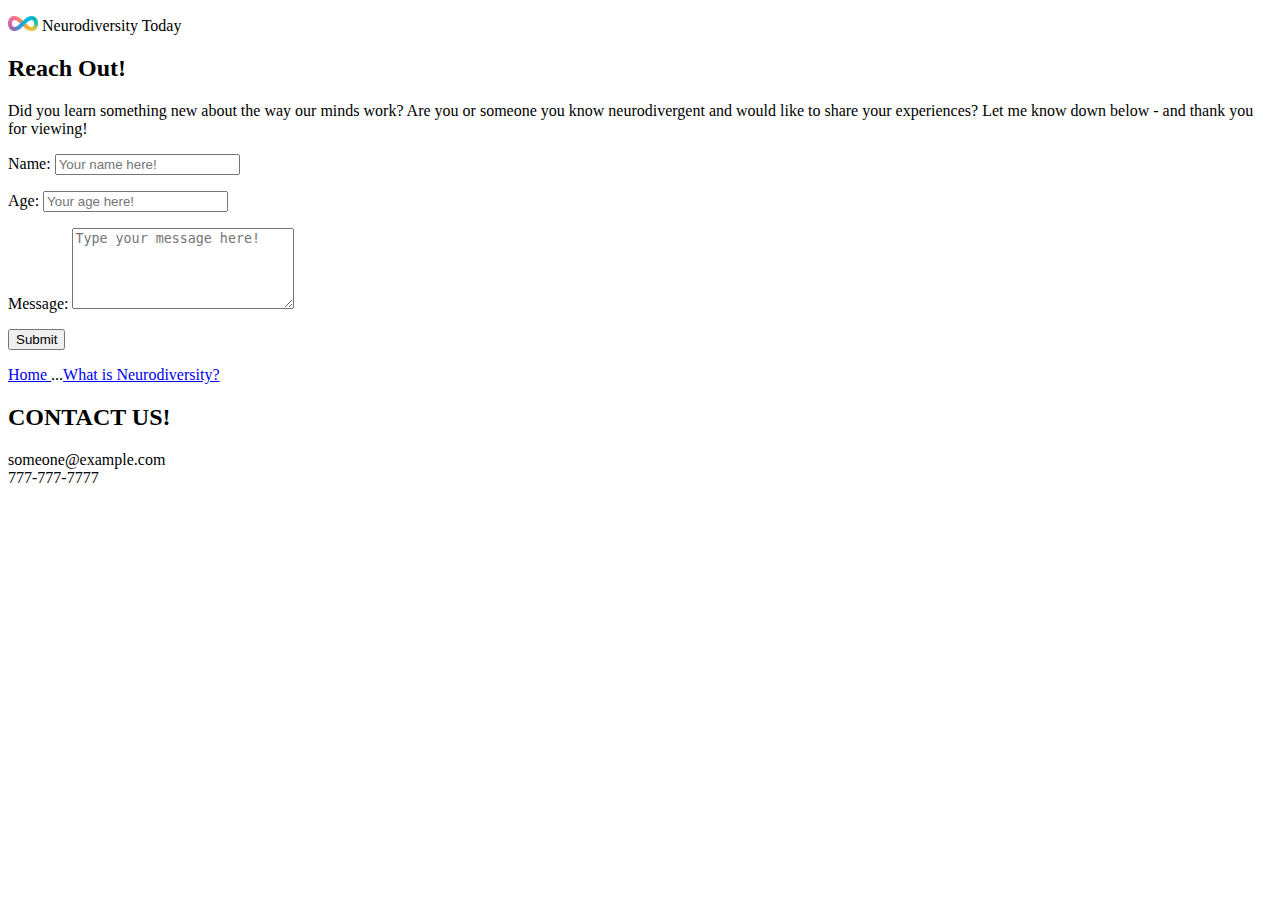
==== form.html @ 7ae712b1 "Adding files" ====
<!DOCTYPE html>
<html lang="en">
<head>
    <!-- Ashton Zonjic, 10/1/23, HTML -->
    <title>Neurodiversity Today - Reach Out</title>
    <meta charset=UTF-8>
    <meta name="description" content="Discover the beauty of neurodiversity and how it celebrates the unique 
    strengths and perspectives of individuals with various neurological differences. Learn, share, and support 
    neurodiversity." />
    <meta name="keywords" content="Neurodiversity, neurodivergent, neurodiverse, ADHD, autism, mental health">
    <meta name="author" content="Ashton Zonjic">

</head>
<body>
    <header>
        <div class="header">
            <p><img src="images/infinity.png" alt="a rainbow infinity symbol" height="15"> Neurodiversity Today</p>
        </div>
    </header>
    
    <main>
        <div class="main">
            <h2>Reach Out!</h2>
            <p>Did you learn something new about the way our minds work? Are you or someone you know
                neurodivergent and would like to share your experiences? Let me know down below - 
                and thank you for viewing!
            </p>

            <div>
                <form action="" target="_blank" method="GET">
                    <p>
                        <label for="name">Name:</label>
                        <input type="text" id="name" name="name" placeholder="Your name here!">
                    </p>
                    <p>
                        <label for="age">Age:</label>
                        <input type="text" id="age" name="age" placeholder="Your age here!">
                    </p>
                    <p>
                        <label for="message">Message:</label>
                        <textarea id="message" name="message" placeholder="Type your message here!"
                        rows="5" cols="25"></textarea>
                    </p>
                    <p>
                        <input type="submit" value="Submit">
                    </p>
                </form>
            </div>
            <nav> <a href="index.html">Home </a>...<a href="info.html">What is Neurodiversity?</a></nav>
        </div>
    </main>

    <footer>
        <div class="footer">
            <h2>CONTACT US!</h2>
            <p>someone@example.com <br>
                777-777-7777<br>
            </p>
        </div>
    </footer>
    
</body>
</html>
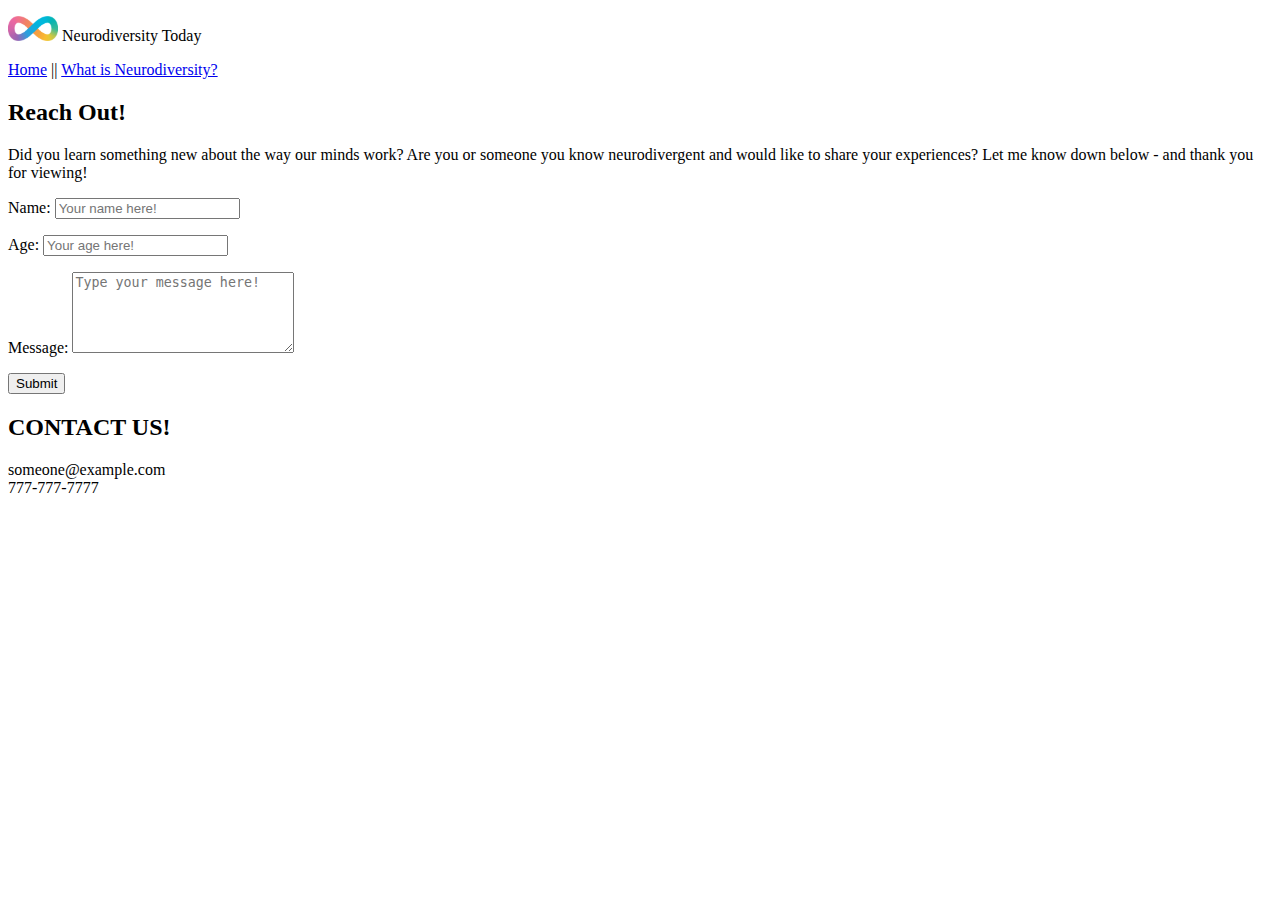
==== commit 980e2cdf: "Update form.html" ====
--- a/form.html
+++ b/form.html
@@ -2,6 +2,8 @@
 <html lang="en">
 <head>
     <!-- Ashton Zonjic, 10/1/23, HTML -->
+
+    <link rel="stylesheet" href="css/main.css">
     <title>Neurodiversity Today - Reach Out</title>
     <meta charset=UTF-8>
     <meta name="description" content="Discover the beauty of neurodiversity and how it celebrates the unique 
@@ -9,14 +11,27 @@
     neurodiversity." />
     <meta name="keywords" content="Neurodiversity, neurodivergent, neurodiverse, ADHD, autism, mental health">
     <meta name="author" content="Ashton Zonjic">
+</head>
+<!-- Google tag (gtag.js) -->
+<script async src="https://www.googletagmanager.com/gtag/js?id=G-0YPQMTPTKJ"></script>
+<script>
+  window.dataLayer = window.dataLayer || [];
+  function gtag(){dataLayer.push(arguments);}
+  gtag('js', new Date());
 
-</head>
+  gtag('config', 'G-0YPQMTPTKJ');
+</script>
 <body>
     <header>
-        <div class="header">
-            <p><img src="images/infinity.png" alt="a rainbow infinity symbol" height="15"> Neurodiversity Today</p>
+        <div class="navContent">
+            <nav>
+                <p><img src="images/infinity.png" alt="a rainbow infinity symbol" width="50"> Neurodiversity Today</p>
+                <div class="Links">
+                    <a href="index.html">Home</a> || <a href="info.html">What is Neurodiversity?</a>
+                </div>
+            </nav>
         </div>
-    </header>
+</header>
     
     <main>
         <div class="main">
@@ -46,7 +61,6 @@
                     </p>
                 </form>
             </div>
-            <nav> <a href="index.html">Home </a>...<a href="info.html">What is Neurodiversity?</a></nav>
         </div>
     </main>
 
@@ -60,4 +74,4 @@
     </footer>
     
 </body>
-</html>+</html>
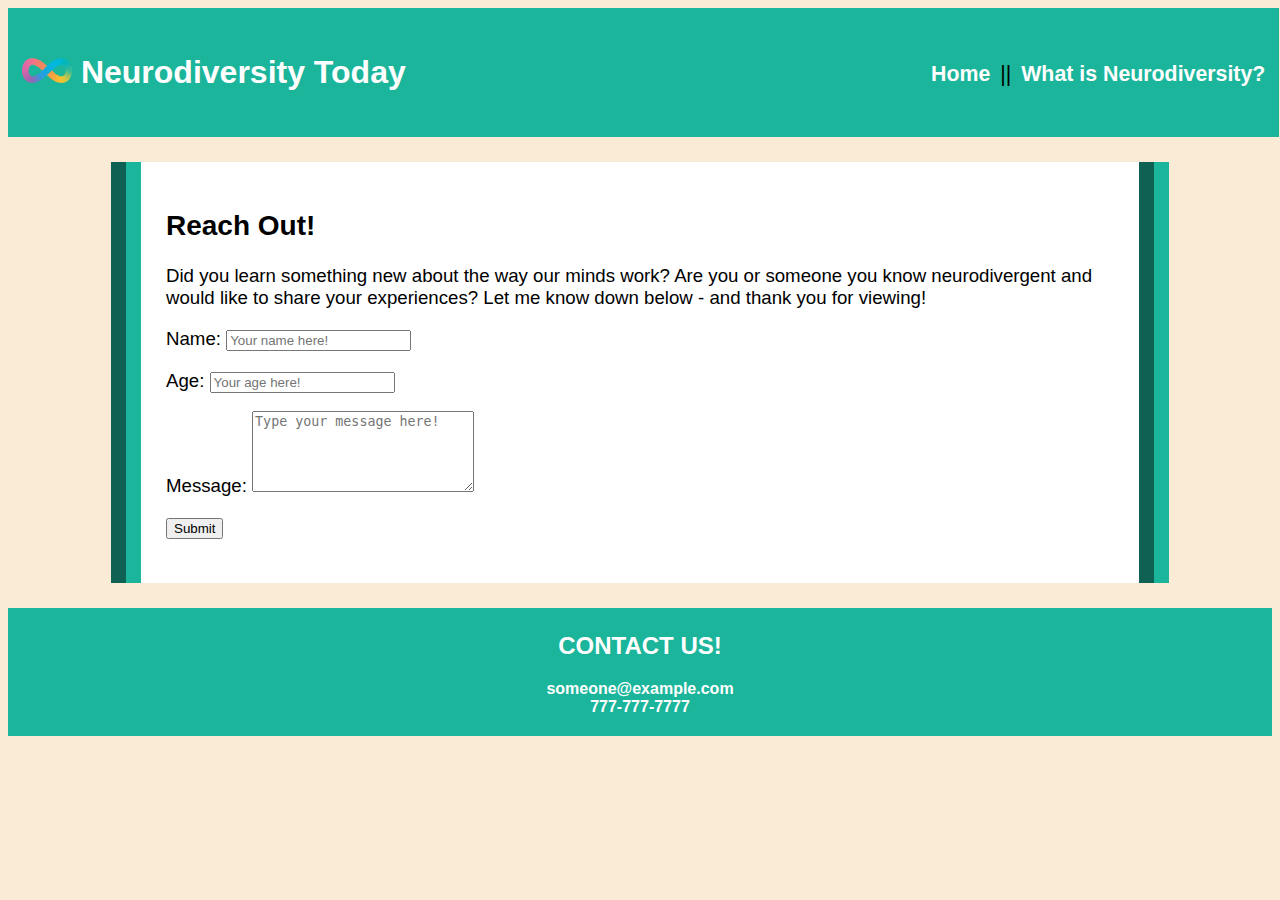
==== commit ad31bb22: "Update form.html" ====
--- a/form.html
+++ b/form.html
@@ -3,7 +3,7 @@
 <head>
     <!-- Ashton Zonjic, 10/1/23, HTML -->
 
-    <link rel="stylesheet" href="css/main.css">
+    <link rel="stylesheet" href="main.css">
     <title>Neurodiversity Today - Reach Out</title>
     <meta charset=UTF-8>
     <meta name="description" content="Discover the beauty of neurodiversity and how it celebrates the unique 
--- a/main.css
+++ b/main.css
@@ -0,0 +1,120 @@
+/*Universal*/
+
+/*setting font family*/
+body{
+    font-family:'Gill Sans', 'Gill Sans MT', Calibri, 'Trebuchet MS', sans-serif
+}
+
+/*making all h3's underlined*/
+h3{
+    text-decoration: underline;
+}
+
+/*Nav*/
+
+/*All in this section creates a Navbar with a teal background
+with the logo and site title floating left, and the links 
+floating to the right.*/
+
+/*Creating the navbar across the top of the screen*/
+.navContent{
+    width: 99%;
+    float: top;
+    background-color: #1bb59b;
+    padding: 10px;
+}
+
+/*aligning the links to the right of the navbar and centering
+them horizontally*/
+.Links{
+    float: right;
+    font-size: 16pt;
+    margin-top: 40px;
+}
+
+/*text style for text and anchors within the navbar*/
+nav a, nav p{
+    display: inline-block;
+    padding: .25rem;
+    text-decoration: none;
+    color:white;
+    font-weight: bold;
+}
+
+/*making the text within navbar larger than anchors*/
+nav p {
+    font-size: 24pt;
+}
+
+/*Sets a new color and bg color when hovering*/
+nav a:hover{
+    background-color: rgb(255, 89, 0);
+    color: rgb(255, 239, 192)
+}
+
+
+
+/*Main*/
+
+/*body background color set*/
+body {
+    background-color: antiquewhite
+}
+
+/*Creates style (border, align, and padding) for the images contained in the main section*/
+main img {
+    padding: 1rem;
+    border: 5px;
+    border-color: darkcyan;
+    border-style: dashed;
+    display: block;
+    margin: auto;
+    object-fit: cover;
+
+}
+
+/*sets body DIV to have side borders, a white background, aligned center, and a consistent font size*/
+.main {
+    background-color: white;
+    margin: auto;
+    border-left: groove 30px#1bb59b;
+    ;
+    border-right: groove  30px #1bb59b;
+    padding: .5rem;
+    width: 75%;
+    margin-top: 25px;
+    margin-bottom: 25px;
+    padding: 25px;
+    font-size: 14pt;
+}
+
+/*changes anchor element colors within main*/
+.main a {
+    color:  rgb(255, 89, 0);
+}
+
+/*Info table*/
+
+/*both sets table layout and sizing*/
+table {
+    padding: 15px;
+    table-layout:fixed;
+    width:100%;
+}
+
+td {
+    padding: 15px;
+}
+
+/*Footer*/
+
+/*creates a similar style to the header but with the contact information
+but at the bottom of each site*/
+.footer {
+    background-color: #1bb59b;
+    text-align: center;
+    padding: .25rem;
+    color:white;
+    font-weight: bold;
+
+}
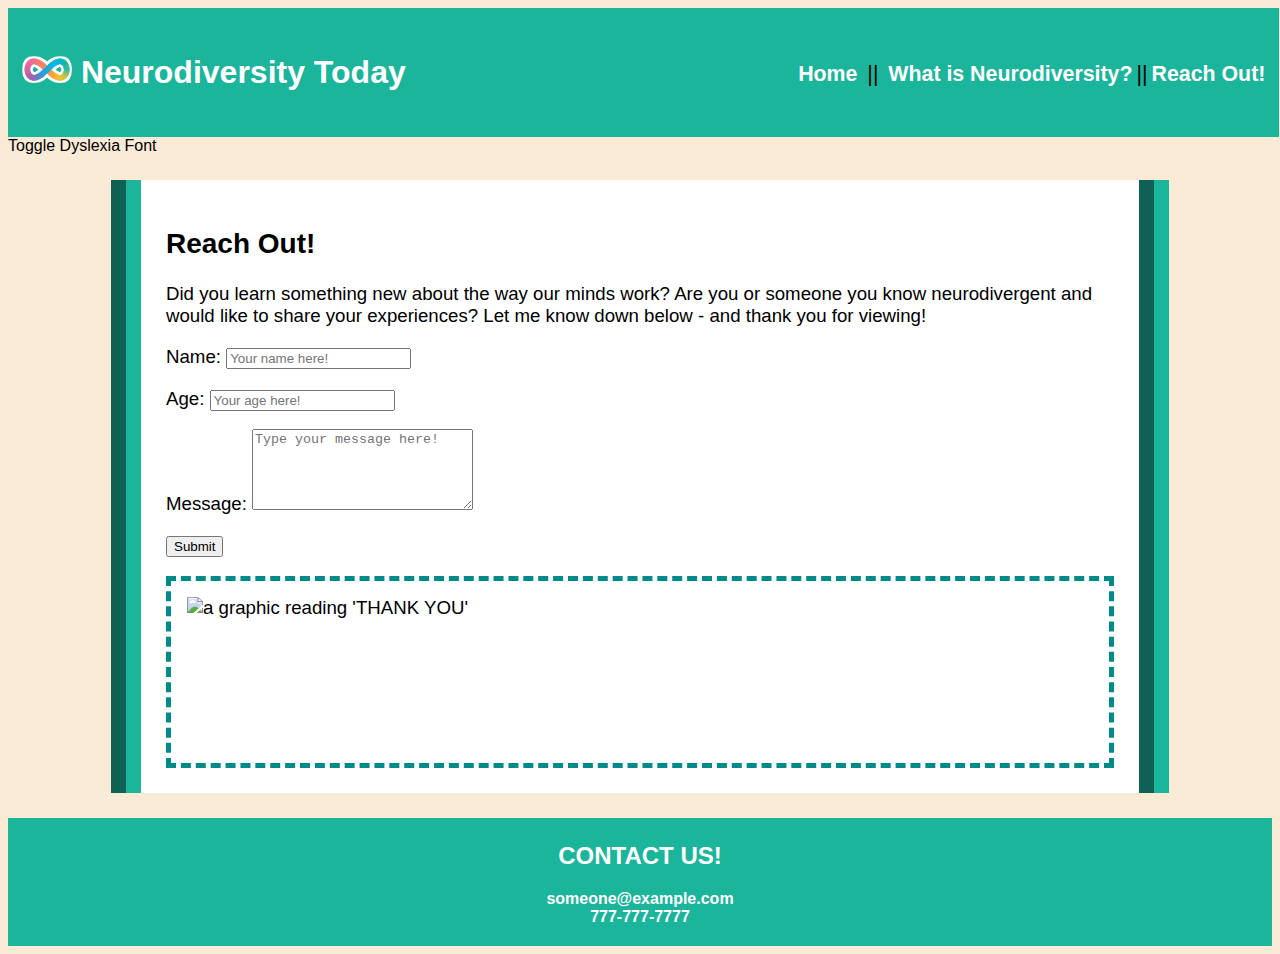
==== commit 46d1fd59: "Update form.html" ====
--- a/form.html
+++ b/form.html
@@ -13,53 +13,66 @@
     <meta name="author" content="Ashton Zonjic">
 </head>
 <!-- Google tag (gtag.js) -->
-<script async src="https://www.googletagmanager.com/gtag/js?id=G-0YPQMTPTKJ"></script>
-<script>
-  window.dataLayer = window.dataLayer || [];
-  function gtag(){dataLayer.push(arguments);}
-  gtag('js', new Date());
+<script async src="https://www.googletagmanager.com/gtag/js?id=G-0YPQMTPTKJ">
+</script>
 
-  gtag('config', 'G-0YPQMTPTKJ');
-</script>
-<body>
+<body id="body">
     <header>
         <div class="navContent">
             <nav>
                 <p><img src="images/infinity.png" alt="a rainbow infinity symbol" width="50"> Neurodiversity Today</p>
                 <div class="Links">
-                    <a href="index.html">Home</a> || <a href="info.html">What is Neurodiversity?</a>
+                    <a href="index.html">Home</a> || <a href="info.html">What is Neurodiversity?</a>||<a href="form.html">Reach Out!</a>
                 </div>
             </nav>
         </div>
 </header>
     
     <main>
+
+        <div class="container">
+            <div class="toggle">
+                <div class="toggle-button" onclick="Animatedtoggle()"></div>
+            </div>
+            <div class="text">Toggle Dyslexia Font</div>
+        </div>
+
+        <script type="text/javascript" src="scripts.js">
+        </script>
+
         <div class="main">
-            <h2>Reach Out!</h2>
-            <p>Did you learn something new about the way our minds work? Are you or someone you know
-                neurodivergent and would like to share your experiences? Let me know down below - 
-                and thank you for viewing!
-            </p>
+            <div id="formContent">
+                <h2>Reach Out!</h2>
+                <p>Did you learn something new about the way our minds work? Are you or someone you know
+                    neurodivergent and would like to share your experiences? Let me know down below - 
+                    and thank you for viewing!
+                </p>
 
-            <div>
-                <form action="" target="_blank" method="GET">
-                    <p>
-                        <label for="name">Name:</label>
-                        <input type="text" id="name" name="name" placeholder="Your name here!">
-                    </p>
-                    <p>
-                        <label for="age">Age:</label>
-                        <input type="text" id="age" name="age" placeholder="Your age here!">
-                    </p>
-                    <p>
-                        <label for="message">Message:</label>
-                        <textarea id="message" name="message" placeholder="Type your message here!"
-                        rows="5" cols="25"></textarea>
-                    </p>
-                    <p>
-                        <input type="submit" value="Submit">
-                    </p>
-                </form>
+                <div>
+                    <form action="" target="_blank" method="GET">
+                        <p>
+                            <label for="name">Name:</label>
+                            <input type="text" id="name" name="name" placeholder="Your name here!">
+                        </p>
+                        <p>
+                            <label for="age">Age:</label>
+                            <input type="text" id="age" name="age" placeholder="Your age here!">
+                        </p>
+                        <p>
+                            <label for="message">Message:</label>
+                            <textarea id="message" name="message" placeholder="Type your message here!"
+                            rows="5" cols="25"></textarea>
+                        </p>
+                        <p>
+                            <input type="submit" value="Submit">
+                        </p>
+                    </form>
+                </div>
+            </div>
+
+            <div id="thanks">
+                <img src="images/ThankYou.png" alt="a graphic reading 'THANK YOU'" height="150px">
+
             </div>
         </div>
     </main>
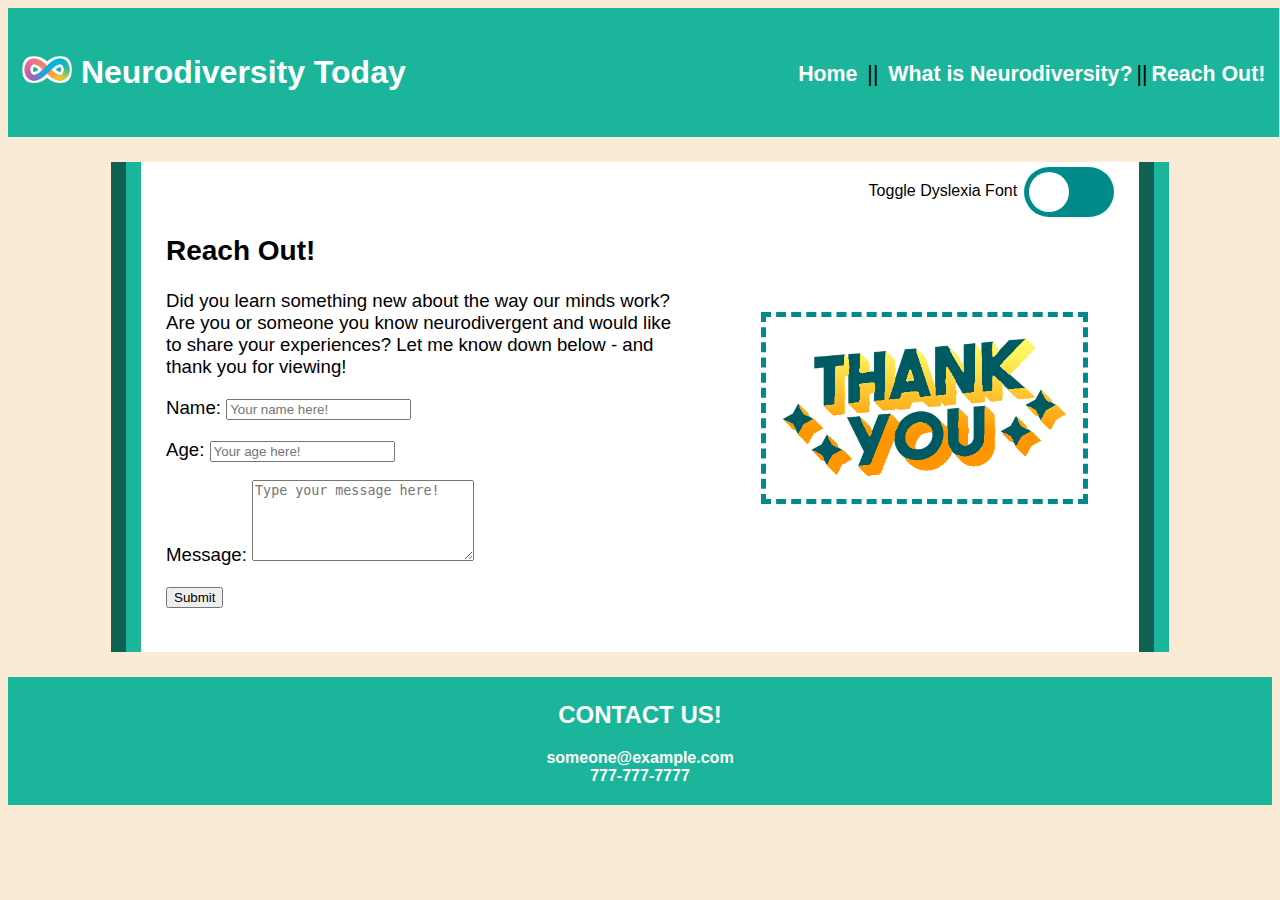
==== commit d162f0cd: "Update form.html" ====
--- a/form.html
+++ b/form.html
@@ -6,6 +6,7 @@
     <link rel="stylesheet" href="main.css">
     <title>Neurodiversity Today - Reach Out</title>
     <meta charset=UTF-8>
+    <meta name="viewport" content="width=device-width, initial-scale=1">
     <meta name="description" content="Discover the beauty of neurodiversity and how it celebrates the unique 
     strengths and perspectives of individuals with various neurological differences. Learn, share, and support 
     neurodiversity." />
--- a/main.css
+++ b/main.css
@@ -52,7 +52,57 @@
     color: rgb(255, 239, 192)
 }
 
+/*Acessibility*/
 
+.container{
+    position: absolute;
+    right: 13%;
+    width: 245px;
+    background-color: white;
+}
+
+.container .toggle{
+    position: absolute;
+    top: 5px;
+    right: 0;
+    width: 90px;
+    height: 50px;
+    background-color: darkcyan;
+    border-radius: 30px;
+}
+
+.container .toggle .toggle-button{
+    position: absolute;
+    top: 5px;
+    left: 5px;
+    width: 40px;
+    height: 40px;
+    background-color: white;
+    border-radius: 50%;
+    cursor: pointer;
+    transition: 0.3%;
+}
+
+.container .toggle.active .toggle-button{
+    left: 45px;
+}
+
+.container .text{
+    position: absolute;
+    
+    left: 0;
+    padding-top: 20px;
+}
+
+@font-face { 
+    font-family: "OpenDyslexic"; 
+    src: url('https://dl.dropboxusercontent.com/s/qfpakpjedhsrdb9/OpenDyslexicAlta-Regular.ttf'); 
+} 
+
+body.active {
+    font-family: OpenDyslexic;
+    font-size: 12pt;
+ }
 
 /*Main*/
 
@@ -78,13 +128,12 @@
     background-color: white;
     margin: auto;
     border-left: groove 30px#1bb59b;
-    ;
     border-right: groove  30px #1bb59b;
-    padding: .5rem;
     width: 75%;
     margin-top: 25px;
     margin-bottom: 25px;
     padding: 25px;
+    padding-top: 50px;
     font-size: 14pt;
 }
 
@@ -106,6 +155,20 @@
     padding: 15px;
 }
 
+/*Form Page*/
+
+#formContent{
+    display: inline-block;
+    width: 55%;
+}
+
+#thanks {
+    display: inline-block;
+    width: 40%;
+    float: right;
+    margin-top: 100px;
+}
+
 /*Footer*/
 
 /*creates a similar style to the header but with the contact information
